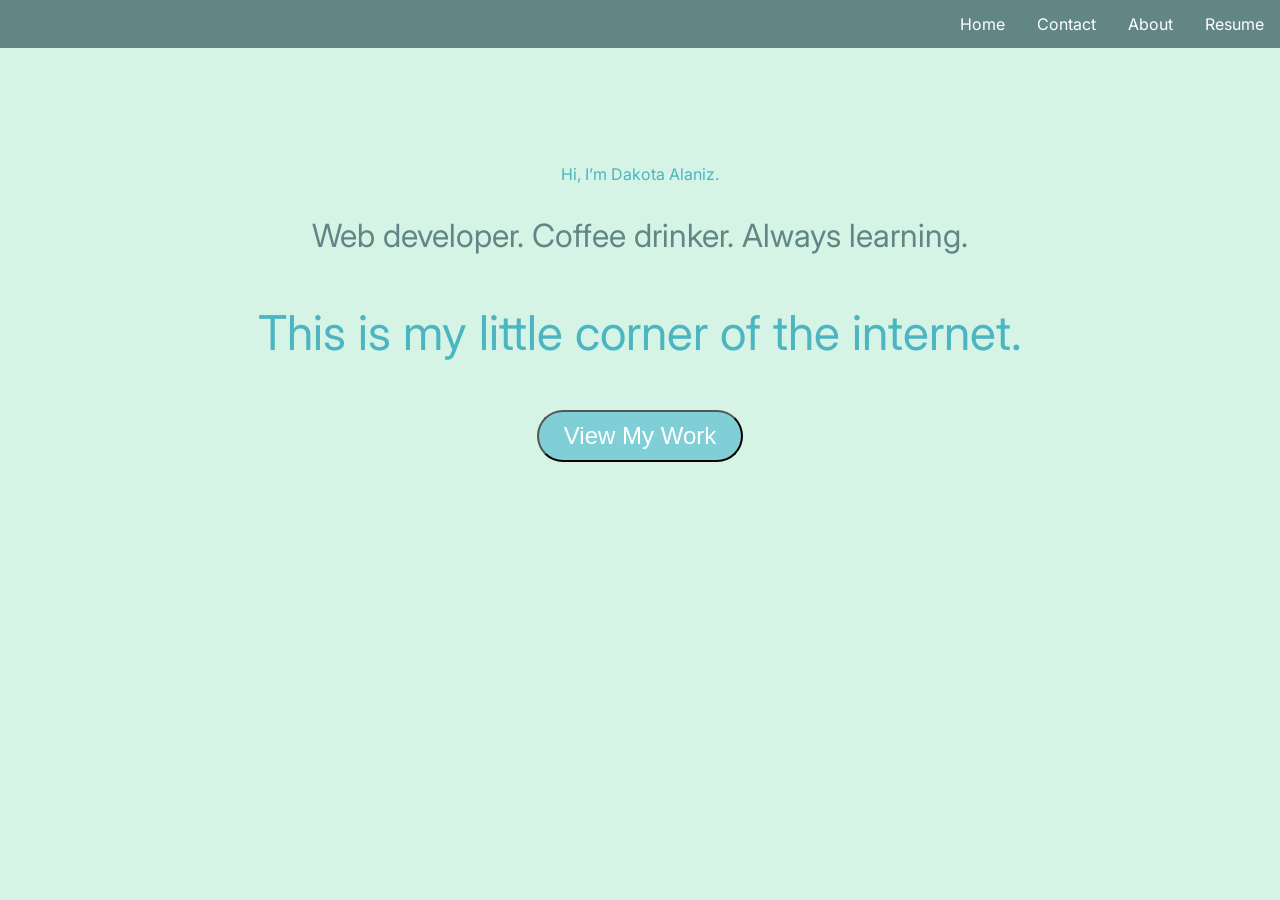
==== index.html @ 426826d5 "Add files via upload" ====
<!DOCTYPE html>
<html>
    <head>
        <meta charset="utf-8">
        <meta http-equiv="X-UA-Compatible" content="IE=edge">
        <title></title>
        <meta name="description" content="">
        <meta name="viewport" content="width=device-width, initial-scale=1">
        <link rel="stylesheet" href="style.css">

        <link href="https://fonts.googleapis.com/css2?family=Inter:wght@400;600&display=swap" rel="stylesheet">

    </head>
    <body>

        <ul>
            <li><a class="active" href="index.html">Home</a></li>
            <li><a href="contact.html">Contact</a></li>
            <li><a href="aboutme.html">About</a></li>
            <li><a href="resume.html">Resume</a></li>
          </ul>


    <div class="container">
        <section class="hero">
            <p class="first">Hi, I’m Dakota Alaniz.</p>
            <p class="second">Web developer. Coffee drinker. Always learning.</p>
            <p class="third">This is my little corner of the internet.</p>            

            <button onclick="location.href='projects.html'" class="button">View My Work</button>


        </section>
    </div>
    
        <script src="" async defer></script>
    </body>
</html>
---- style.css ----
body{
    background-color: #d5f4e6;
    margin: 0;
    font-family: 'Inter', sans-serif;
}

.container {
    max-width: 1000px;
    margin: 0 auto;
    padding: 40px 20px;
}

.hero{
    text-align: center;
    padding: 60px 20px;
}

.project-container{
  display: flex;
  flex-wrap: wrap;
  justify-content: center;
  gap: 30px;
}

.project {
  background: #fff;
  border-radius: 8px;
  box-shadow: 0 2px 8px rgba(0,0,0,0.1);
  padding: 20px;
  max-width: 300px;
  text-align: center;
}

.center{
    text-align: center;
}

.first{
    color: #4bb5c1;
}

.second{
    font-size: 2rem;
    color: #618685;
}

.third{
    font-size: 3rem;
    color:  #4bb5c1;
}

.button{
    background-color: #80ced6;
    border-radius: 30px;
    color: white;
    font-size: 1.5rem;
    padding: 10px 25px;
}
button:hover{
    background-color: #618685;;
}


ul {
    display: flex;
    justify-content: flex-end;
    list-style-type: none;
    margin: 0;
    padding: 0;
    overflow: hidden;
    background-color: #618685;
  }
  
 
  
  li a {
    display: block;
    color: white;
    text-align: center;
    padding: 14px 16px;
    text-decoration: none;
  }
  
  li a:hover {
    background-color: #497070;
  }

  label[for = "email"]{
    margin-left: -43px;
  }

  label[for = "name"]{
    margin-left: -45px
  }

  label{
    color: #497070;
  }

  h1{
    color: #618685;
  }

  #about{
    color: #4bb5c1;
  }
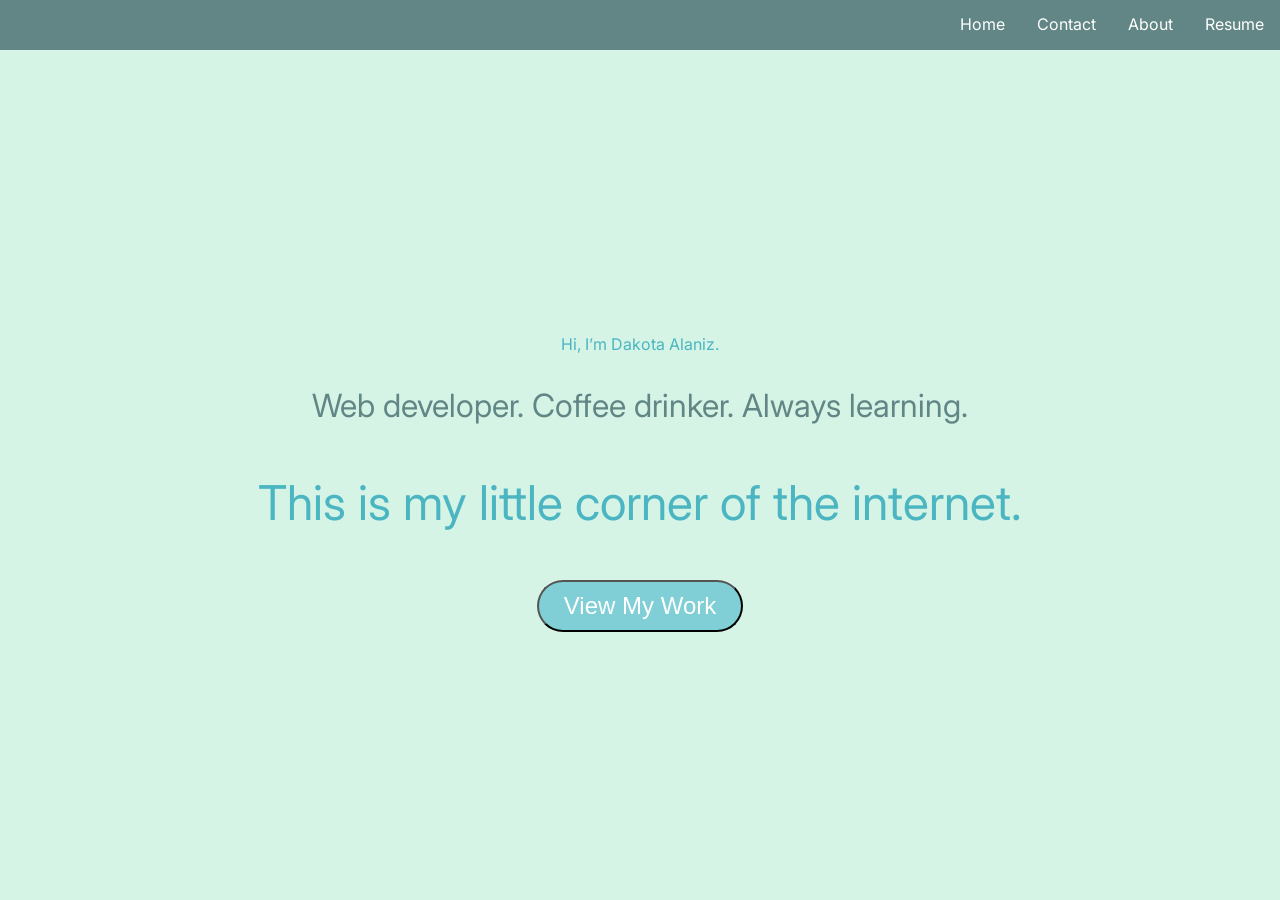
==== commit f2a79bc6: "possible padding issue2" ====
--- a/index.html
+++ b/index.html
@@ -13,11 +13,11 @@
     </head>
     <body>
 
-        <ul>
+        <ul class="navbar">
             <li><a class="active" href="index.html">Home</a></li>
             <li><a href="contact.html">Contact</a></li>
             <li><a href="aboutme.html">About</a></li>
-            <li><a href="resume.html">Resume</a></li>
+            <li><a href="resume.html">Resume</a></li>           
           </ul>
 
 
--- a/style.css
+++ b/style.css
@@ -5,9 +5,15 @@
 }
 
 .container {
+    display: flex;
+    flex-direction: column;
+    justify-content: center;
+    align-items: center;
     max-width: 1000px;
+    height: calc(100vh - 50px);
     margin: 0 auto;
-    padding: 40px 20px;
+    text-align: center;
+
 }
 
 .hero{
@@ -29,6 +35,15 @@
   padding: 20px;
   max-width: 300px;
   text-align: center;
+}
+
+.resume-container{
+  display: grid;
+  grid-template-columns: 1fr 1fr;
+  grid-auto-rows: min-content;
+  /*grid-template-rows: 1fr 1fr 1fr;*/
+  gap: 10px;
+  color: #497070;
 }
 
 .center{
@@ -61,7 +76,7 @@
 }
 
 
-ul {
+.navbar {
     display: flex;
     justify-content: flex-end;
     list-style-type: none;
@@ -69,6 +84,7 @@
     padding: 0;
     overflow: hidden;
     background-color: #618685;
+    height: 50px;
   }
   
  
@@ -105,5 +121,9 @@
     color: #4bb5c1;
   }
 
+  .light{
+    color: #4bb5c1;
+  }
 
 
+
